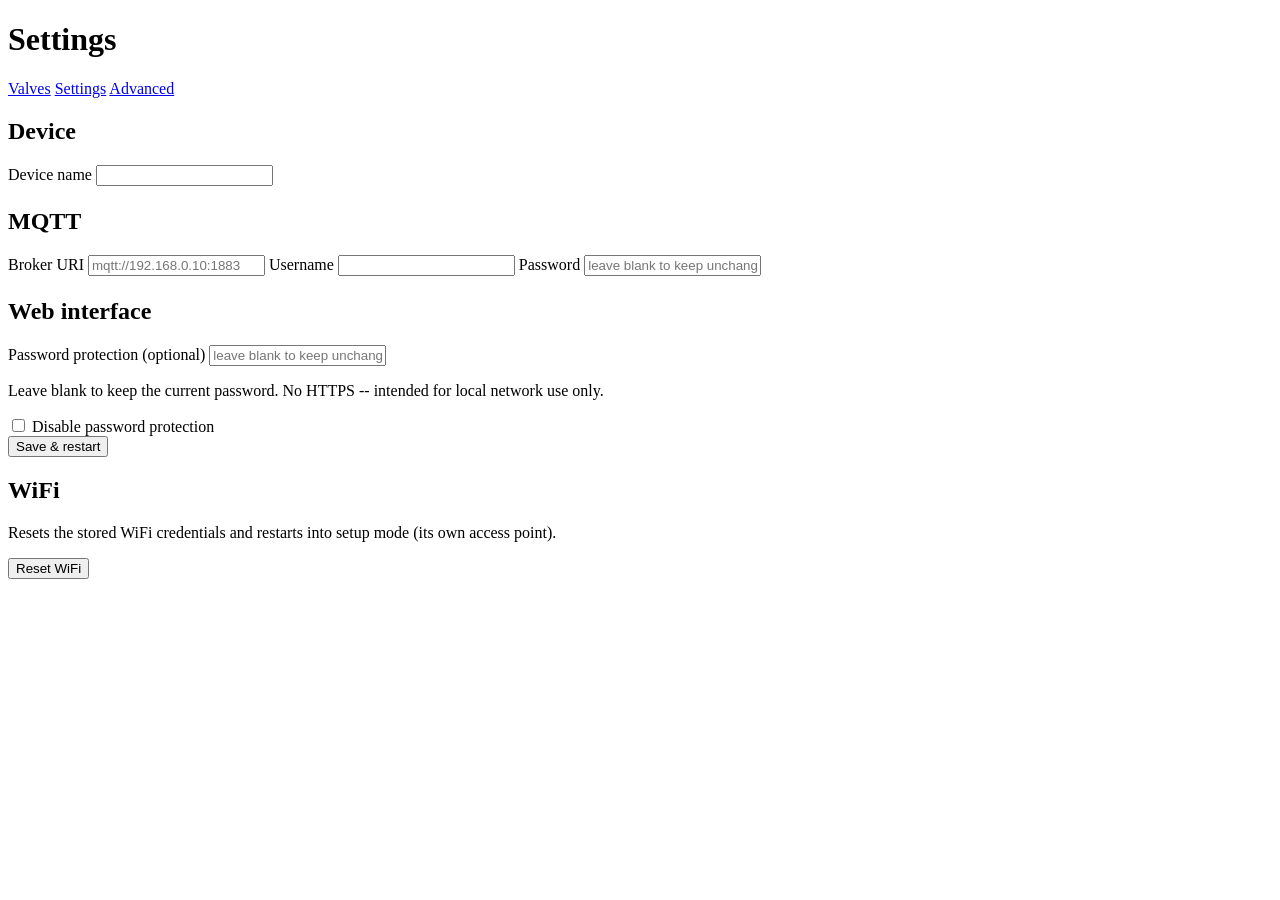
==== main/web/settings.html @ 53322ab4 "feat: webinterface/onboarding/leds" ====
<!DOCTYPE html>
<html lang="en">
<head>
<meta charset="UTF-8">
<meta name="viewport" content="width=device-width, initial-scale=1">
<title>Settings</title>
<link rel="stylesheet" href="/style.css">
</head>
<body>
<div class="wrap">
    <header class="page-head">
        <div>
            <h1>Settings</h1>
            <p class="subtitle" id="device-name"></p>
        </div>
    </header>

    <nav class="tabs">
        <a href="/">Valves</a>
        <a href="/settings" class="active">Settings</a>
        <a href="/settings/advanced">Advanced</a>
    </nav>

    <div id="status" class="status-msg"></div>

    <form class="card" id="settings-form">
        <h2>Device</h2>
        <label for="device_name">Device name</label>
        <input type="text" id="device_name" name="device_name" maxlength="31" required>

        <h2 style="margin-top:1.4rem">MQTT</h2>
        <label for="mqtt_uri">Broker URI</label>
        <input type="text" id="mqtt_uri" name="mqtt_uri" placeholder="mqtt://192.168.0.10:1883" maxlength="63">

        <label for="mqtt_user">Username</label>
        <input type="text" id="mqtt_user" name="mqtt_user" maxlength="31">

        <label for="mqtt_pass">Password</label>
        <input type="password" id="mqtt_pass" name="mqtt_pass" placeholder="leave blank to keep unchanged">

        <h2 style="margin-top:1.4rem">Web interface</h2>
        <label for="web_password">Password protection (optional)</label>
        <input type="password" id="web_password" name="web_password" placeholder="leave blank to keep unchanged">
        <p class="hint">Leave blank to keep the current password. No HTTPS -- intended for local network use only.</p>
        <div class="check-row">
            <input type="checkbox" id="disable_web_password" name="disable_web_password" value="1">
            <label for="disable_web_password" style="margin:0">Disable password protection</label>
        </div>

        <button type="submit">Save &amp; restart</button>
    </form>

    <div class="card">
        <h2>WiFi</h2>
        <p class="hint">Resets the stored WiFi credentials and restarts into setup mode (its own access point).</p>
        <button type="button" class="danger" id="reset-wifi-btn">Reset WiFi</button>
    </div>
</div>

<script>
async function loadSettings() {
    const res = await fetch('/api/settings');
    const text = await res.text();
    const values = {};
    text.trim().split('\n').filter(Boolean).forEach(line => {
        const i = line.indexOf('=');
        values[line.slice(0, i)] = line.slice(i + 1);
    });
    const name = values.device_name || '';
    document.title = name ? name + ' - Settings' : 'Settings';
    document.getElementById('device-name').textContent = name;
    document.getElementById('device_name').value = name;
    document.getElementById('mqtt_uri').value = values.mqtt_uri || '';
    document.getElementById('mqtt_user').value = values.mqtt_user || '';
}

document.getElementById('settings-form').addEventListener('submit', async (e) => {
    e.preventDefault();
    const status = document.getElementById('status');
    status.className = 'status-msg show';
    status.textContent = 'Saving & restarting…';
    await fetch('/settings', { method: 'POST', body: new URLSearchParams(new FormData(e.target)) });
    status.textContent = 'Saved. The device is restarting -- reload the page in a few seconds.';
});

document.getElementById('reset-wifi-btn').addEventListener('click', async () => {
    if (!confirm('Really erase the WiFi credentials and restart?')) return;
    await fetch('/settings/reset-wifi', { method: 'POST' });
    const status = document.getElementById('status');
    status.className = 'status-msg show';
    status.textContent = 'WiFi reset. The device is restarting into setup mode.';
});

loadSettings();
</script>
</body>
</html>
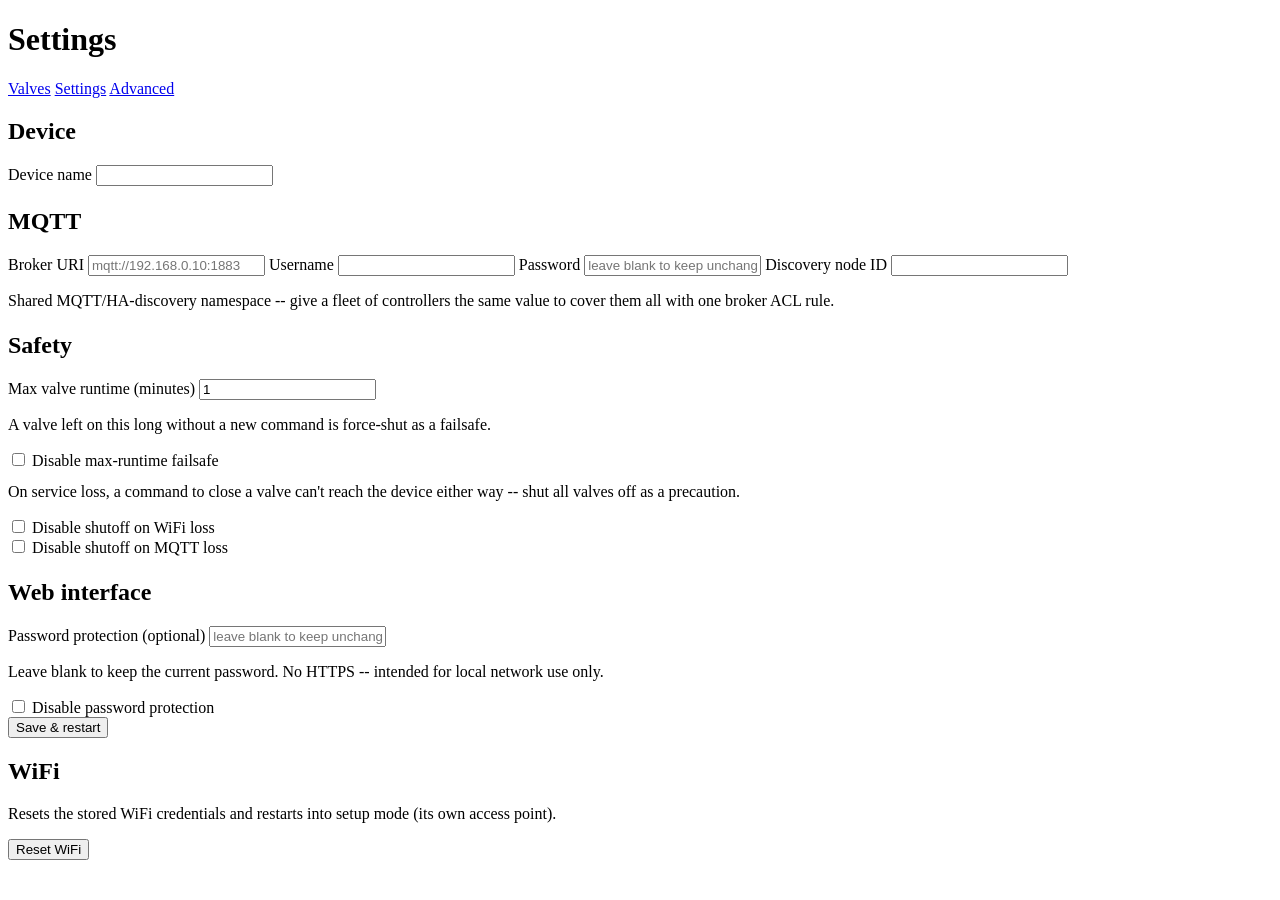
==== commit 3e6f9b79: "feat: more web-configurable properties" ====
--- a/main/web/settings.html
+++ b/main/web/settings.html
@@ -38,6 +38,28 @@
         <label for="mqtt_pass">Password</label>
         <input type="password" id="mqtt_pass" name="mqtt_pass" placeholder="leave blank to keep unchanged">
 
+        <label for="node_id">Discovery node ID</label>
+        <input type="text" id="node_id" name="node_id" maxlength="31" required>
+        <p class="hint">Shared MQTT/HA-discovery namespace -- give a fleet of controllers the same value to cover them all with one broker ACL rule.</p>
+
+        <h2 style="margin-top:1.4rem">Safety</h2>
+        <label for="max_valve_runtime_min">Max valve runtime (minutes)</label>
+        <input type="number" id="max_valve_runtime_min" name="max_valve_runtime_min" min="1" required>
+        <p class="hint">A valve left on this long without a new command is force-shut as a failsafe.</p>
+        <div class="check-row">
+            <input type="checkbox" id="disable_runtime_safety" name="disable_runtime_safety" value="1">
+            <label for="disable_runtime_safety" style="margin:0">Disable max-runtime failsafe</label>
+        </div>
+        <p class="hint" style="margin-top:0.8rem">On service loss, a command to close a valve can't reach the device either way -- shut all valves off as a precaution.</p>
+        <div class="check-row">
+            <input type="checkbox" id="disable_cut_on_wifi_loss" name="disable_cut_on_wifi_loss" value="1">
+            <label for="disable_cut_on_wifi_loss" style="margin:0">Disable shutoff on WiFi loss</label>
+        </div>
+        <div class="check-row">
+            <input type="checkbox" id="disable_cut_on_mqtt_loss" name="disable_cut_on_mqtt_loss" value="1">
+            <label for="disable_cut_on_mqtt_loss" style="margin:0">Disable shutoff on MQTT loss</label>
+        </div>
+
         <h2 style="margin-top:1.4rem">Web interface</h2>
         <label for="web_password">Password protection (optional)</label>
         <input type="password" id="web_password" name="web_password" placeholder="leave blank to keep unchanged">
@@ -72,6 +94,11 @@
     document.getElementById('device_name').value = name;
     document.getElementById('mqtt_uri').value = values.mqtt_uri || '';
     document.getElementById('mqtt_user').value = values.mqtt_user || '';
+    document.getElementById('node_id').value = values.node_id || '';
+    document.getElementById('max_valve_runtime_min').value = Math.max(1, Math.round((values.max_valve_runtime_sec || 0) / 60));
+    document.getElementById('disable_runtime_safety').checked = values.runtime_safety_enabled === '0';
+    document.getElementById('disable_cut_on_wifi_loss').checked = values.cut_on_wifi_loss === '0';
+    document.getElementById('disable_cut_on_mqtt_loss').checked = values.cut_on_mqtt_loss === '0';
 }
 
 document.getElementById('settings-form').addEventListener('submit', async (e) => {
